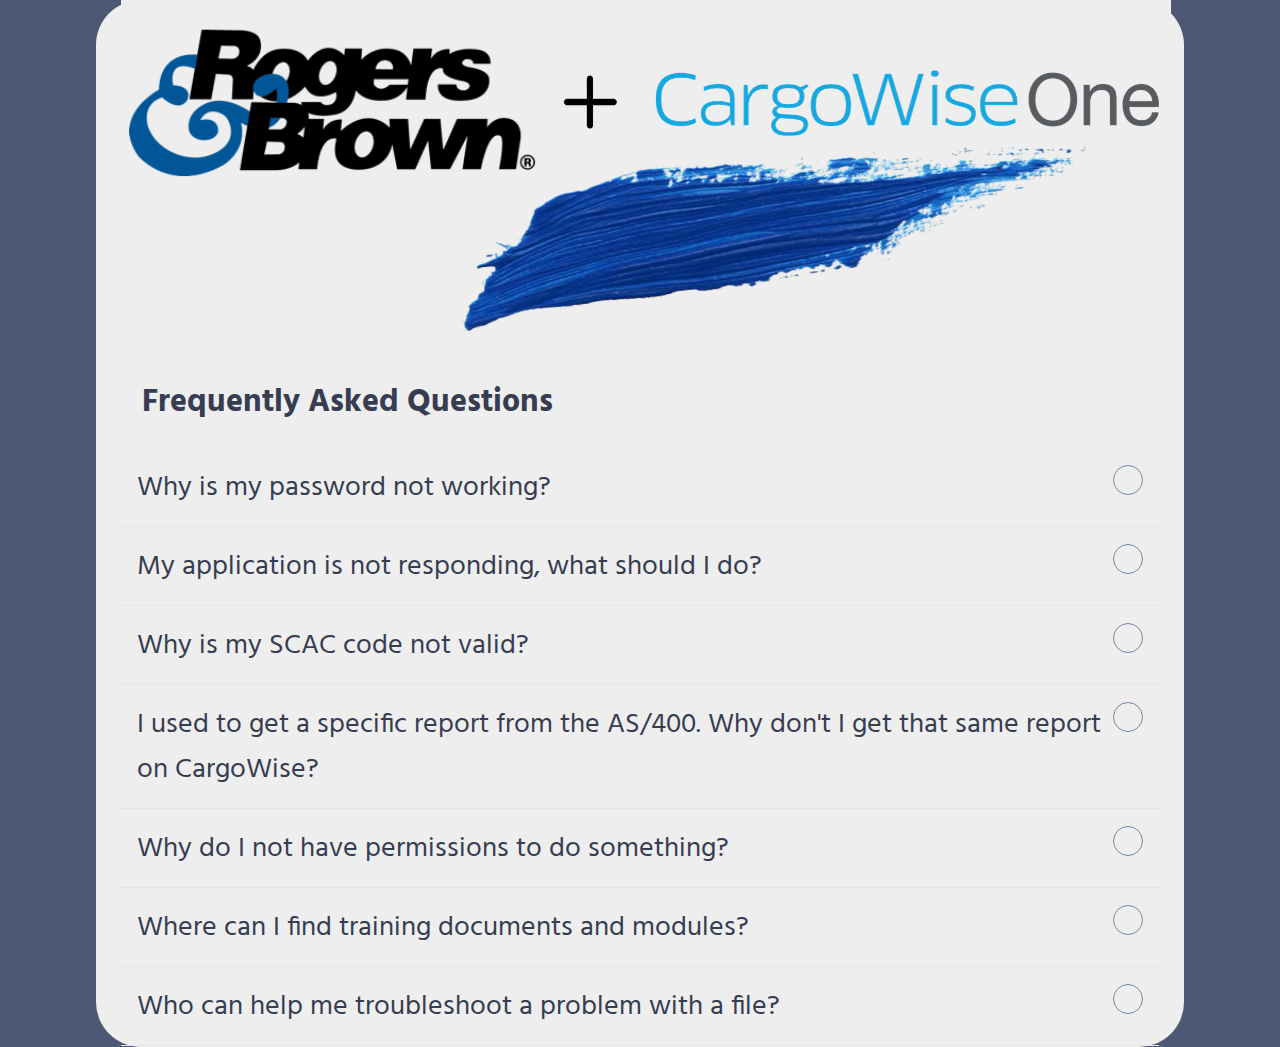
==== index.html @ b0eb601e "First commit" ====
<!DOCTYPE html>
<html>
<head>
  <link rel="stylesheet" type="text/css" href="https://code.ionicframework.com/ionicons/2.0.1/css/ionicons.min.css">
  <link rel="stylesheet" type="text/css" href="style.css">
</head>  
<body>
  <div class="background-image"></div>
  <div class="container">

    <img src="./img/RBCWLogo.png" alt="">

    <h2>Frequently Asked Questions</h2>
    
    <div class="accordion">
      <div class="accordion-item">
        <a>Why is my password not working?</a>
        <div class="content">
          <p>If you've forgotten your password, please reach out to Sysop (Ext. 351 - sysop@rogers-brown.com) and mention if you're trying to log on to the production system or training system. Please note that your password has a pre-determined expiration date as an added security measure. The CargoWise application should alert you when your password is set to expire and allow you to create a new one.</p>
        </div>
      </div>
      <div class="accordion-item">
        <a>My application is not responding, what should I do?</a>
        <div class="content">
          <p>Periodically the CargoWise application can experience a loss of connection which results in an unresponsive program. The quickest way to get around this issue is to press Ctrl + Alt + Delete → Task Manager → Select Remote Desktop Connection → End Task. If you try to log on and you get an error stating that you're already logged in, please wait a few minutes for the servers to refresh and then try again. If this issue persists please let your supervisor know.</p>
        </div>
      </div>
      <div class="accordion-item">
        <a>Why is my SCAC code not valid?</a>
        <div class="content">
          <p>If your SCAC code is invalid, you can query the database. The response from that query will update the database accordingly with an updated code To do this, go to Customs Declarations → Actions → Reference Files Request → Carrier Codes.</p>
        </div>
      </div>
      <div class="accordion-item">
        <a>I used to get a specific report from the AS/400. Why don't I get that same report on CargoWise?</a>
        <div class="content">
          <p>Most reports have been replicated in the CargoWise system. If you still don't see one that you believe you should be recieving, reach out to sysop so they can investigate. Please note that not every report from the 400 is able to be replicated in CW as sysop does not have complete access to the system like the 400.</p>
        </div>
      </div>
      <div class="accordion-item">
        <a>Why do I not have permissions to do something?</a>
        <div class="content">
          <p>If you get a halt stating that you do not have the appropriate permission, please contact your immediate supervisor. They will contact sysop if there needs to be a permissions change.</p>
        </div>
      </div>
      <div class="accordion-item">
        <a>Where can I find training documents and modules?</a>
        <div class="content">
          <p>All documents and training modules are located on WiseTech's website. The quickest way to get there is through the Jump screen in the CargoWise application. Click on Help? → myaccount.cargowise.com</p>
        </div>
      </div>
      <div class="accordion-item">
        <a>Who can help me troubleshoot a problem with a file?</a>
        <div class="content">
          <p>WiseTech's training modules and your team leader should be able to assist you in getting around various halts within the program. However, if they aren't available, a good resource is the CargoWise Team (CargoWiseTeam@rogers-brown.com)</p>
        </div>
      </div>
    </div>
  </div>

  <script src="app.js"></script>
  <script src="https://code.jquery.com/jquery-3.2.1.min.js"></script>
</body>
</html>
---- style.css ----
@import url('https://fonts.googleapis.com/css?family=Hind:300,400');

*, *:before, *:after {
  -webkit-box-sizing: inherit;
  box-sizing: inherit;
}

html {
  -webkit-box-sizing: border-box;
  box-sizing: border-box;
}

body {
  margin: 0;
  padding: 0;
  font-family: 'Hind', sans-serif;
  background: #4d5974;
  color: #4d5974;
  display: -webkit-box;
  display: -webkit-flex;
  display: -ms-flexbox;
  display: flex;
  min-height: 100vh;
}

.background-image {
	z-index: 1;
  position: absolute;
  height: 100%;
	top: 0;
	left: 0;
	bottom: 0;
	right: 0;
	filter: blur(7px);
	/* background: url('./img/background.jpg'); */
  background-size: cover;
  background-repeat: no-repeat;
  background-attachment: fixed;
}

.container {
  z-index: 2;
  background: #EEEEEE;
  margin: 0 auto;
  width: 68rem;
  padding-right: 25px;
  padding-left: 25px;
  border-radius: 45px;
}

h2 {
  font-size: 2.0rem;
  color: #373d51;
  padding: 1.3rem;
  margin: 0;
}


.accordion a {
  position: relative;
  display: -webkit-box;
  display: -webkit-flex;
  display: -ms-flexbox;
  display: flex;
  -webkit-box-orient: vertical;
  -webkit-box-direction: normal;
  -webkit-flex-direction: column;
  -ms-flex-direction: column;
  flex-direction: column;
  width: 100%;
  padding: 1rem 3rem 1rem 1rem;
  color: #373d51;
  font-size: 1.75rem;
  font-weight: 400;
  border-bottom: 1px solid #e5e5e5;
}

.accordion a:hover,
.accordion a:hover::after {
  cursor: pointer;
  color: #03b5d2;
}

.accordion a:hover::after {
  border: 1px solid #03b5d2;
}

.accordion a.active {
  color: #03b5d2;
  border-bottom: 1px solid #03b5d2;
}

.accordion a::after {
  font-family: 'Ionicons';
  content: '\f218';
  position: absolute;
  float: right;
  right: 1rem;
  font-size: 1rem;
  color: #7288a2;
  padding: 5px;
  width: 30px;
  height: 30px;
  -webkit-border-radius: 50%;
  -moz-border-radius: 50%;
  border-radius: 50%;
  border: 1px solid #7288a2;
  text-align: center;
}

.accordion a.active::after {
  font-family: 'Ionicons';
  content: '\f209';
  color: #03b5d2;
  border: 1px solid #03b5d2;
}

.accordion .content {
  opacity: 0;
  padding: 0 1rem;
  max-height: 0;
  border-bottom: 1px solid #e5e5e5;
  overflow: hidden;
  clear: both;
  -webkit-transition: all 0.2s ease 0.15s;
  -o-transition: all 0.2s ease 0.15s;
  transition: all 0.2s ease 0.15s;
}

.accordion .content p {
  font-size: 1.25rem;
  font-weight: 300;
}

.accordion .content.active {
  opacity: 1;
  padding: 1rem;
  max-height: 100%;
  -webkit-transition: all 0.35s ease 0.15s;
  -o-transition: all 0.35s ease 0.15s;
  transition: all 0.35s ease 0.15s;
}
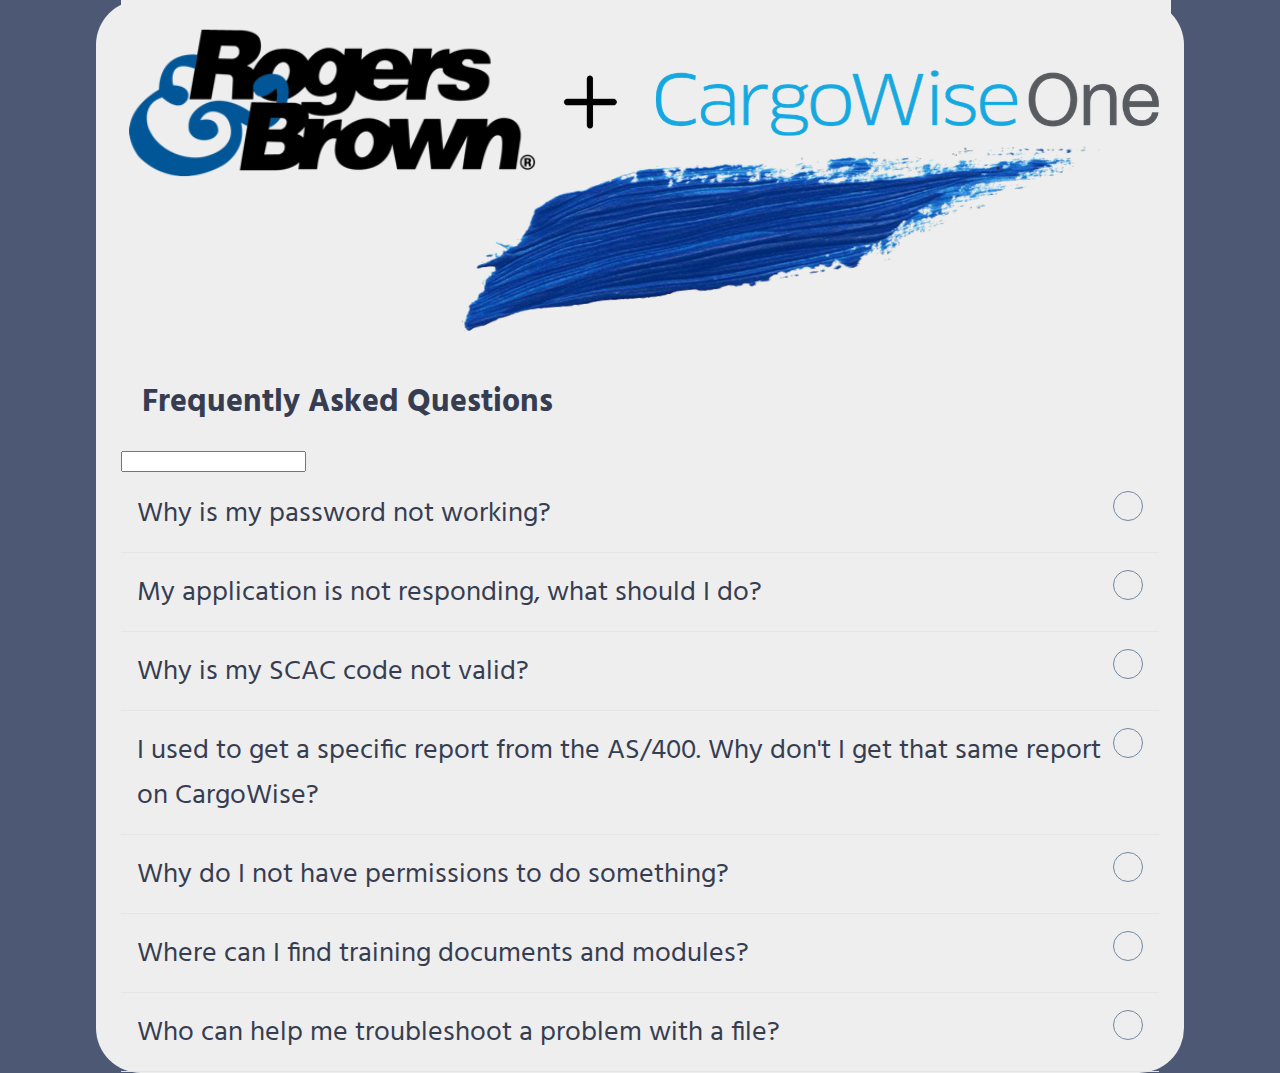
==== commit ddbb06b5: "Trying to allow others to edit this" ====
--- a/index.html
+++ b/index.html
@@ -11,53 +11,58 @@
     <img src="./img/RBCWLogo.png" alt="">
 
     <h2>Frequently Asked Questions</h2>
+    <form class="search-form">
+      <input type="text" class="search" placeholder="">
+      <div class="accordion">
+        <div class="accordion-item">
+          <a>Why is my password not working?</a>
+          <div class="content">
+            <p>If you've forgotten your password, please reach out to Sysop (Ext. 351 - sysop@rogers-brown.com) and mention if you're trying to log on to the production system or training system. Please note that your password has a pre-determined expiration date as an added security measure. The CargoWise application should alert you when your password is set to expire and allow you to create a new one.</p>
+          </div>
+        </div>
+        <div class="accordion-item">
+          <a>My application is not responding, what should I do?</a>
+          <div class="content">
+            <p>Periodically the CargoWise application can experience a loss of connection which results in an unresponsive program. The quickest way to get around this issue is to press Ctrl + Alt + Delete → Task Manager → Select Remote Desktop Connection → End Task. If you try to log on and you get an error stating that you're already logged in, please wait a few minutes for the servers to refresh and then try again. If this issue persists please let your supervisor know.</p>
+          </div>
+        </div>
+        <div class="accordion-item">
+          <a>Why is my SCAC code not valid?</a>
+          <div class="content">
+            <p>If your SCAC code is invalid, you can query the database. The response from that query will update the database accordingly with an updated code To do this, go to Customs Declarations → Actions → Reference Files Request → Carrier Codes.</p>
+          </div>
+        </div>
+        <div class="accordion-item">
+          <a>I used to get a specific report from the AS/400. Why don't I get that same report on CargoWise?</a>
+          <div class="content">
+            <p>Most reports have been replicated in the CargoWise system. If you still don't see one that you believe you should be recieving, reach out to sysop so they can investigate. Please note that not every report from the 400 is able to be replicated in CW as sysop does not have complete access to the system like the 400.</p>
+          </div>
+        </div>
+        <div class="accordion-item">
+          <a>Why do I not have permissions to do something?</a>
+          <div class="content">
+            <p>If you get a halt stating that you do not have the appropriate permission, please contact your immediate supervisor. They will contact sysop if there needs to be a permissions change.</p>
+          </div>
+        </div>
+        <div class="accordion-item">
+          <a>Where can I find training documents and modules?</a>
+          <div class="content">
+            <p>All documents and training modules are located on WiseTech's website. The quickest way to get there is through the Jump screen in the CargoWise application. Click on Help? → myaccount.cargowise.com</p>
+          </div>
+        </div>
+        <div class="accordion-item">
+          <a>Who can help me troubleshoot a problem with a file?</a>
+          <div class="content">
+            <p>WiseTech's training modules and your team leader should be able to assist you in getting around various halts within the program. However, if they aren't available, a good resource is the CargoWise Team (CargoWiseTeam@rogers-brown.com)</p>
+          </div>
+        </div>
+        
+        <!-- No new FAQs after this point -->
+      </div>
+    </form>
+    </div>
+
     
-    <div class="accordion">
-      <div class="accordion-item">
-        <a>Why is my password not working?</a>
-        <div class="content">
-          <p>If you've forgotten your password, please reach out to Sysop (Ext. 351 - sysop@rogers-brown.com) and mention if you're trying to log on to the production system or training system. Please note that your password has a pre-determined expiration date as an added security measure. The CargoWise application should alert you when your password is set to expire and allow you to create a new one.</p>
-        </div>
-      </div>
-      <div class="accordion-item">
-        <a>My application is not responding, what should I do?</a>
-        <div class="content">
-          <p>Periodically the CargoWise application can experience a loss of connection which results in an unresponsive program. The quickest way to get around this issue is to press Ctrl + Alt + Delete → Task Manager → Select Remote Desktop Connection → End Task. If you try to log on and you get an error stating that you're already logged in, please wait a few minutes for the servers to refresh and then try again. If this issue persists please let your supervisor know.</p>
-        </div>
-      </div>
-      <div class="accordion-item">
-        <a>Why is my SCAC code not valid?</a>
-        <div class="content">
-          <p>If your SCAC code is invalid, you can query the database. The response from that query will update the database accordingly with an updated code To do this, go to Customs Declarations → Actions → Reference Files Request → Carrier Codes.</p>
-        </div>
-      </div>
-      <div class="accordion-item">
-        <a>I used to get a specific report from the AS/400. Why don't I get that same report on CargoWise?</a>
-        <div class="content">
-          <p>Most reports have been replicated in the CargoWise system. If you still don't see one that you believe you should be recieving, reach out to sysop so they can investigate. Please note that not every report from the 400 is able to be replicated in CW as sysop does not have complete access to the system like the 400.</p>
-        </div>
-      </div>
-      <div class="accordion-item">
-        <a>Why do I not have permissions to do something?</a>
-        <div class="content">
-          <p>If you get a halt stating that you do not have the appropriate permission, please contact your immediate supervisor. They will contact sysop if there needs to be a permissions change.</p>
-        </div>
-      </div>
-      <div class="accordion-item">
-        <a>Where can I find training documents and modules?</a>
-        <div class="content">
-          <p>All documents and training modules are located on WiseTech's website. The quickest way to get there is through the Jump screen in the CargoWise application. Click on Help? → myaccount.cargowise.com</p>
-        </div>
-      </div>
-      <div class="accordion-item">
-        <a>Who can help me troubleshoot a problem with a file?</a>
-        <div class="content">
-          <p>WiseTech's training modules and your team leader should be able to assist you in getting around various halts within the program. However, if they aren't available, a good resource is the CargoWise Team (CargoWiseTeam@rogers-brown.com)</p>
-        </div>
-      </div>
-    </div>
-  </div>
-
   <script src="app.js"></script>
   <script src="https://code.jquery.com/jquery-3.2.1.min.js"></script>
 </body>
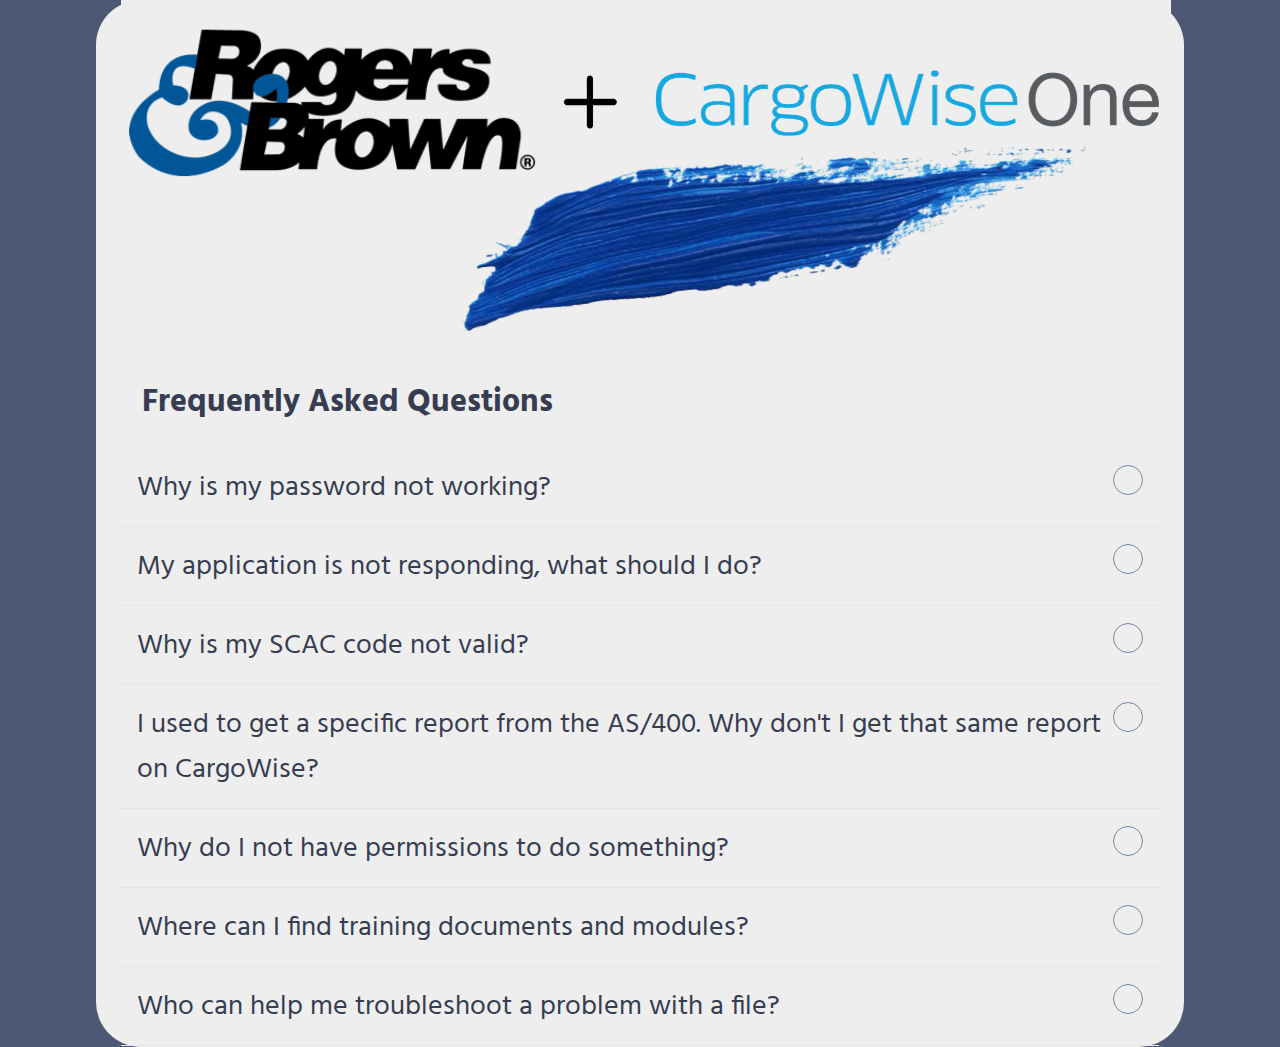
==== commit 7d5cc8f0: "Removing bug" ====
--- a/index.html
+++ b/index.html
@@ -11,8 +11,6 @@
     <img src="./img/RBCWLogo.png" alt="">
 
     <h2>Frequently Asked Questions</h2>
-    <form class="search-form">
-      <input type="text" class="search" placeholder="">
       <div class="accordion">
         <div class="accordion-item">
           <a>Why is my password not working?</a>
@@ -59,11 +57,10 @@
         
         <!-- No new FAQs after this point -->
       </div>
-    </form>
     </div>
 
     
   <script src="app.js"></script>
   <script src="https://code.jquery.com/jquery-3.2.1.min.js"></script>
 </body>
-</html>+</html>
